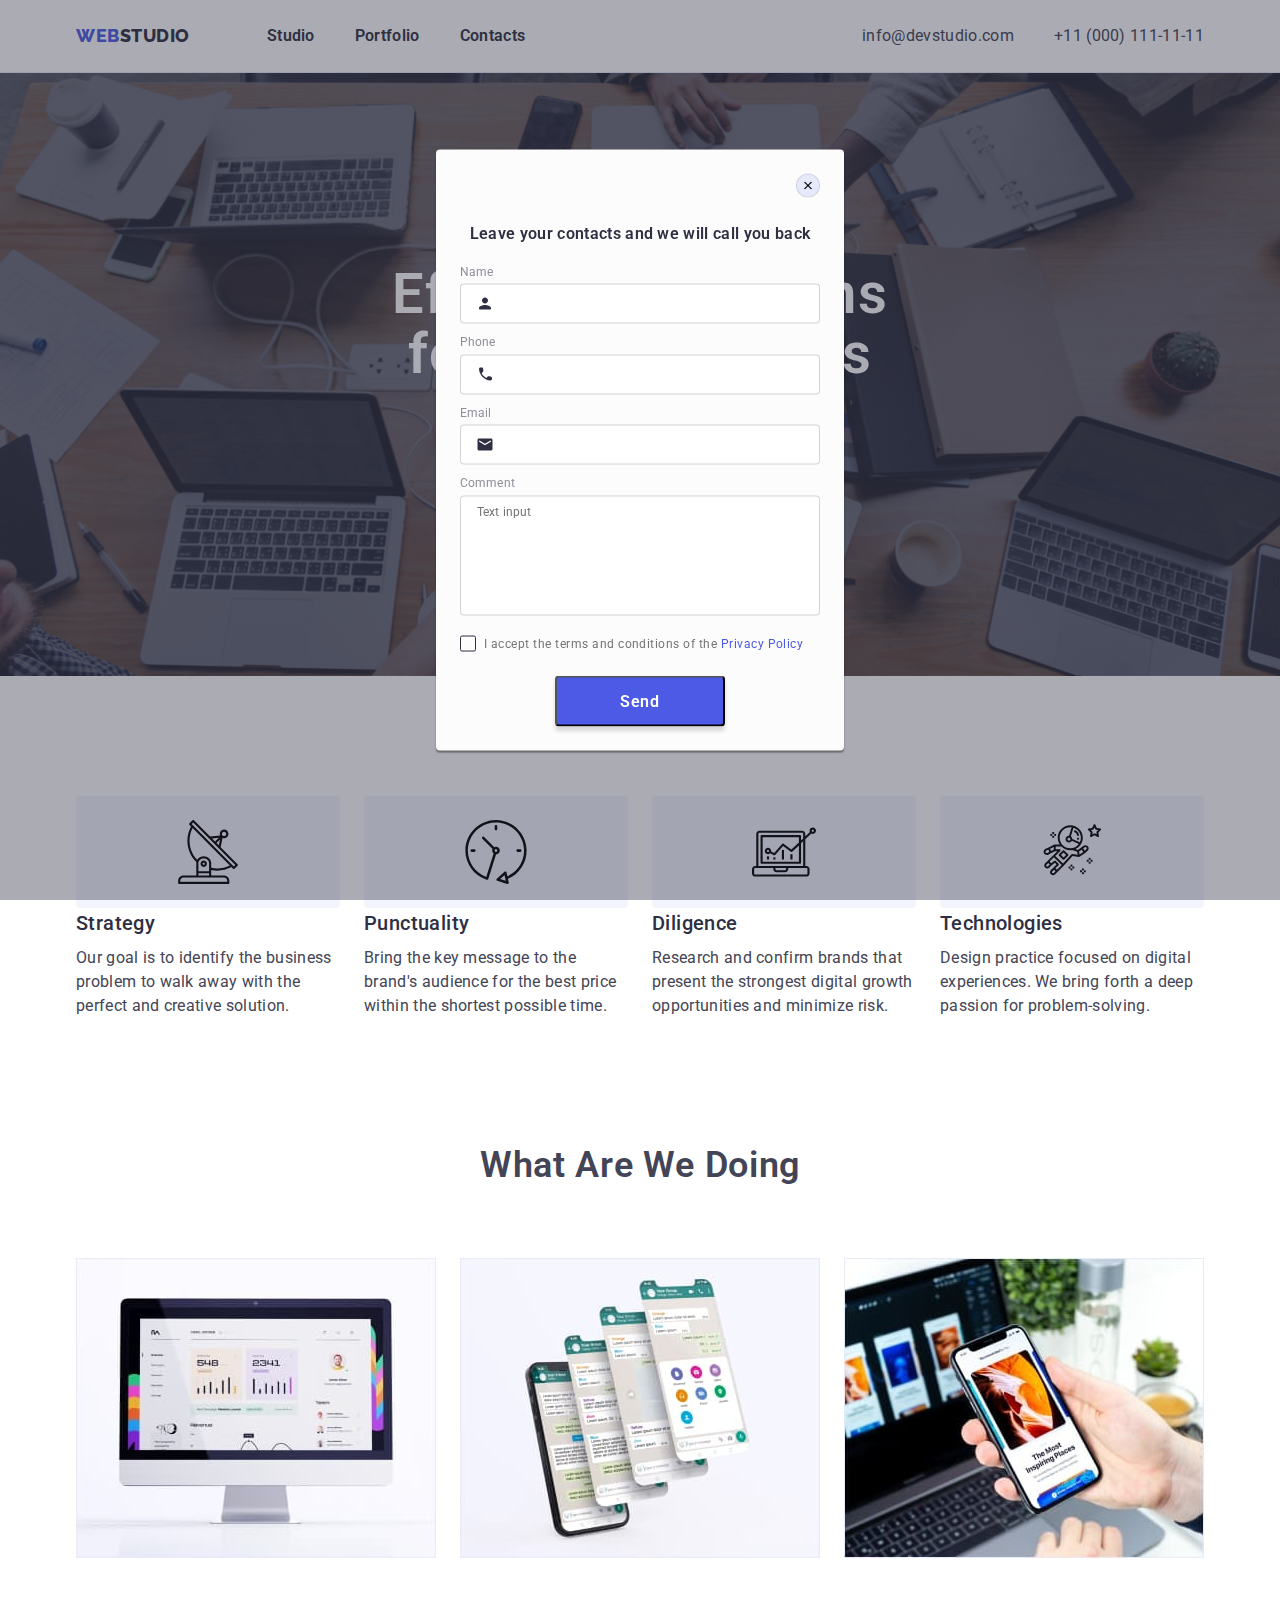
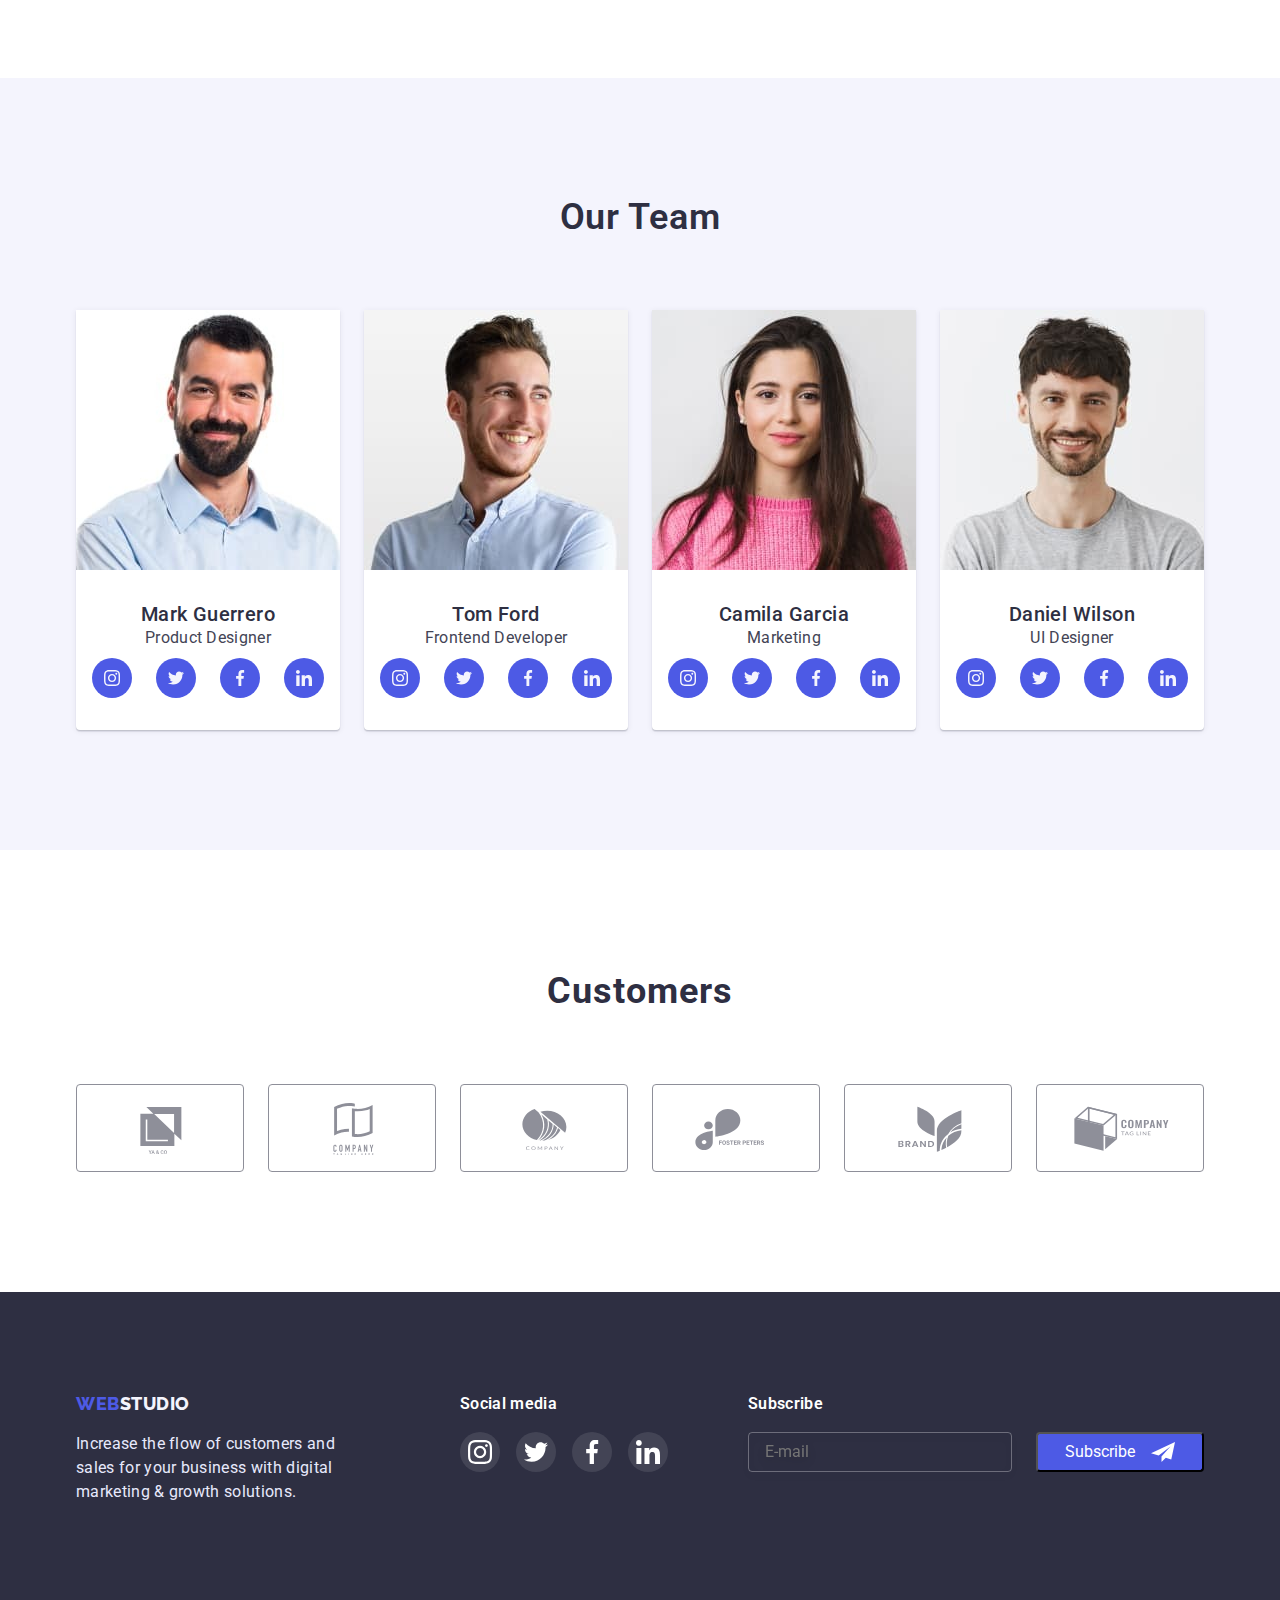
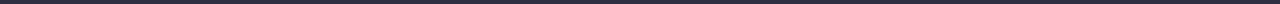
==== index.html @ 8f5b0d24 "footer+modal" ====
<!DOCTYPE html>
<html lang="en">

<head>
  <meta charset="UTF-8" />
  <meta http-equiv="X-UA-Compatible" content="IE=edge" />
  <meta name="viewport" content="width=device-width, initial-scale=1.0" />
  <title>Webstudio</title>
  <link rel="preconnect" href="https://fonts.googleapis.com" />
  <link rel="preconnect" href="https://fonts.gstatic.com" crossorigin />
  <link href="https://fonts.googleapis.com/css2?family=Raleway:wght@800&family=Roboto:wght@400;500;700;900&display=swap"
    rel="stylesheet" />
  <link rel="stylesheet" href="./css/styles.css" />
</head>
<!-- HEADER -->
<header class="header">
  <div class="header-container container">
    <nav class="header-nav">
      <a class="header-logo link" href="./index.html"><span class="logo-web">Web</span>Studio</a>
      <ul class="header-list list">
        <li class="header-item">
          <a class="header-link link" href="./index.html">Studio</a>
        </li>
        <li class="header-item">
          <a class="header-link link" href="./portfolio.html" link>Portfolio</a>
        </li>
        <li class="header-item">
          <a class="header-link link" href="">Contacts</a>
        </li>
      </ul>
    </nav>
    <address class="header-adress">
      <ul class="adress-list list">
        <li class="adress-item">
          <a class="contact-email link" href="mailto:info@devstudio.com">info@devstudio.com</a>
        </li>
        <li class="adress-item">
          <a class="contact-phone link" href="tel:+110001111111">+11 (000) 111-11-11</a>
        </li>
      </ul>
    </address>
  </div>
</header>

<body>
  <!-- MAIN -->
  <main>
    <!-- HERO -->
    <section class="hero">
      <div class="container">
        <h1 class="hero-title">
          Effective Solutions <br />
          for Your Business
        </h1>
        <button class="hero-btn" type="button" data-modal-open>
          Order Service
        </button>
      </div>
    </section>
    <!-- STRENGTH -->
    <section class="strength">
      <div class="container">
        <h2 class="visually-hidden">Strength</h2>
        <ul class="strenth-list list">
          <li class="strenth-item">
            <a href="" class="strenth-link"><svg class="strenth-icon" width="64" height="64">
                <use href="./images/sprite.svg#icon-antenna"></use>
              </svg></a>
            <h3 class="strenth-subtitle">Strategy</h3>
            <p class="strenth-text">
              Our goal is to identify the business problem to walk away with
              the perfect and creative solution.
            </p>
          </li>
          <li class="strenth-item">
            <a href="" class="strenth-link"><svg class="strenth-icon" width="64" height="64">
                <use href="./images/sprite.svg#icon-clock"></use>
              </svg></a>
            <h3 class="strenth-subtitle">Punctuality</h3>
            <p class="strenth-text">
              Bring the key message to the brand's audience for the best price
              within the shortest possible time.
            </p>
          </li>
          <li class="strenth-item">
            <a href="" class="strenth-link"><svg class="strenth-icon" width="64" height="64">
                <use href="./images/sprite.svg#icon-diagram"></use>
              </svg></a>
            <h3 class="strenth-subtitle">Diligence</h3>
            <p class="strenth-text">
              Research and confirm brands that present the strongest digital
              growth opportunities and minimize risk.
            </p>
          </li>
          <li class="strenth-item">
            <a href="" class="strenth-link"><svg class="strenth-icon" width="64" height="64">
                <use href="./images/sprite.svg#icon-astronaut"></use>
              </svg></a>
            <h3 class="strenth-subtitle">Technologies</h3>
            <p class="strenth-text">
              Design practice focused on digital experiences. We bring forth a
              deep passion for problem-solving.
            </p>
          </li>
        </ul>
      </div>
    </section>
    <!-- WHAT WE ARE DOING -->
    <section class="products">
      <div class="container">
        <h2 class="products-title">What are we doing</h2>
        <ul class="products-list list">
          <li class="product-item">
            <img class="product-img" src="./images/about-img-1.jpg" alt="products photo" width="360" height="300" />
          </li>
          <li class="product-item">
            <img class="product-img" src="./images/about-img-2.jpg" alt="products photo" width="360" height="300" />
          </li>
          <li class="product-item">
            <img class="product-img" src="./images/about-img-3.jpg" alt="products photo" width="360" height="300" />
          </li>
        </ul>
      </div>
    </section>
    <!-- Our Team -->
    <section class="team">
      <div class="container">
        <h2 class="team-title">Our Team</h2>
        <ul class="team-list list">
          <li class="team-item">
            <img class="team-img" src="./images/team-img-1.jpg" alt="our team" width="264" height="260" />
            <div class="team-box-container">
              <h3 class="team-subtitle">Mark Guerrero</h3>
              <p class="team-text">Product Designer</p>
              <ul class="team-soc-list list">
                <li class="team-soc-item">
                  <a href="" class="team-soc-link"><svg class="team-soc-icon" width="16" height="16">
                      <use href="./images/sprite.svg#icon-instagram"></use>
                    </svg></a>
                </li>
                <li class="team-soc-item">
                  <a href="" class="team-soc-link"><svg class="team-soc-icon" width="16" height="16">
                      <use href="./images/sprite.svg#icon-twitter"></use>
                    </svg></a>
                </li>
                <li class="team-soc-item">
                  <a href="" class="team-soc-link"><svg class="team-soc-icon" width="16" height="16">
                      <use href="./images/sprite.svg#icon-facebook"></use>
                    </svg></a>
                </li>
                <li class="team-soc-item">
                  <a href="" class="team-soc-link"><svg class="team-soc-icon" width="16" height="16">
                      <use href="./images/sprite.svg#icon-linkedin"></use>
                    </svg></a>
                </li>
              </ul>
            </div>
          </li>
          <li class="team-item">
            <img class="team-img" src="./images/team-img-2.jpg" alt="our team" width="264" height="260" />
            <div class="team-box-container">
              <h3 class="team-subtitle">Tom Ford</h3>
              <p class="team-text">Frontend Developer</p>
              <ul class="team-soc-list list">
                <li class="team-soc-item">
                  <a href="" class="team-soc-link"><svg class="team-soc-icon" width="16" height="16">
                      <use href="./images/sprite.svg#icon-instagram"></use>
                    </svg></a>
                </li>
                <li class="team-soc-item">
                  <a href="" class="team-soc-link"><svg class="team-soc-icon" width="16" height="16">
                      <use href="./images/sprite.svg#icon-twitter"></use>
                    </svg></a>
                </li>
                <li class="team-soc-item">
                  <a href="" class="team-soc-link"><svg class="team-soc-icon" width="16" height="16">
                      <use href="./images/sprite.svg#icon-facebook"></use>
                    </svg></a>
                </li>
                <li class="team-soc-item">
                  <a href="" class="team-soc-link"><svg class="team-soc-icon" width="16" height="16">
                      <use href="./images/sprite.svg#icon-linkedin"></use>
                    </svg></a>
                </li>
              </ul>
            </div>
          </li>
          <li class="team-item">
            <img class="team-img" src="./images/team-img-3.jpg" alt="our team" width="264" height="260" />
            <div class="team-box-container">
              <h3 class="team-subtitle">Camila Garcia</h3>
              <p class="team-text">Marketing</p>
              <ul class="team-soc-list list">
                <li class="team-soc-item">
                  <a href="" class="team-soc-link"><svg class="team-soc-icon" width="16" height="16">
                      <use href="./images/sprite.svg#icon-instagram"></use>
                    </svg></a>
                </li>
                <li class="team-soc-item">
                  <a href="" class="team-soc-link"><svg class="team-soc-icon" width="16" height="16">
                      <use href="./images/sprite.svg#icon-twitter"></use>
                    </svg></a>
                </li>
                <li class="team-soc-item">
                  <a href="" class="team-soc-link"><svg class="team-soc-icon" width="16" height="16">
                      <use href="./images/sprite.svg#icon-facebook"></use>
                    </svg></a>
                </li>
                <li class="team-soc-item">
                  <a href="" class="team-soc-link"><svg class="team-soc-icon" width="16" height="16">
                      <use href="./images/sprite.svg#icon-linkedin"></use>
                    </svg></a>
                </li>
              </ul>
            </div>
          </li>
          <li class="team-item">
            <img class="team-img" src="./images/team-img-4.jpg" alt="our team" width="264" height="260" />
            <div class="team-box-container">
              <h3 class="team-subtitle">Daniel Wilson</h3>
              <p class="team-text">UI Designer</p>
              <ul class="team-soc-list list">
                <li class="team-soc-item">
                  <a href="" class="team-soc-link"><svg class="team-soc-icon" width="16" height="16">
                      <use href="./images/sprite.svg#icon-instagram"></use>
                    </svg></a>
                </li>
                <li class="team-soc-item">
                  <a href="" class="team-soc-link"><svg class="team-soc-icon" width="16" height="16">
                      <use href="./images/sprite.svg#icon-twitter"></use>
                    </svg></a>
                </li>
                <li class="team-soc-item">
                  <a href="" class="team-soc-link"><svg class="team-soc-icon" width="16" height="16">
                      <use href="./images/sprite.svg#icon-facebook"></use>
                    </svg></a>
                </li>
                <li class="team-soc-item">
                  <a href="" class="team-soc-link"><svg class="team-soc-icon" width="16" height="16">
                      <use href="./images/sprite.svg#icon-linkedin"></use>
                    </svg></a>
                </li>
              </ul>
            </div>
          </li>
        </ul>
      </div>
    </section>
    <!-- CUSTOMERS -->
    <section class="customers">
      <div class="container">
        <h2 class="customers-title">Customers</h2>
        <ul class="customer-list list">
          <li class="customer-item">
            <a href="" class="customer-link"><svg class="customer-icon" width="104" height="56">
                <use href="./images/sprite.svg#icon-logo"></use>
              </svg></a>
          </li>
          <li class="customer-item">
            <a href="" class="customer-link"><svg class="customer-icon" width="104" height="56">
                <use href="./images/sprite.svg#icon-logo-1"></use>
              </svg></a>
          </li>
          <li class="customer-item">
            <a href="" class="customer-link"><svg class="customer-icon" width="104" height="56">
                <use href="./images/sprite.svg#icon-logo-2"></use>
              </svg></a>
          </li>
          <li class="customer-item">
            <a href="" class="customer-link"><svg class="customer-icon" width="104" height="56">
                <use href="./images/sprite.svg#icon-logo-3"></use>
              </svg></a>
          </li>
          <li class="customer-item">
            <a href="" class="customer-link"><svg class="customer-icon" width="104" height="56">
                <use href="./images/sprite.svg#icon-logo-4"></use>
              </svg></a>
          </li>
          <li class="customer-item">
            <a href="" class="customer-link"><svg class="customer-icon" width="104" height="56">
                <use href="./images/sprite.svg#icon-logo-5"></use>
              </svg></a>
          </li>
        </ul>
      </div>
    </section>
  </main>
  <footer class="footer">
    <div class="footer-container container">
      <div class="footer-logo-wrap">
        <a class="footer-logo link" href="./index.html"><span class="logo-web">Web</span>Studio</a>
        <p class="footer-text">
          Increase the flow of customers and sales for your business with
          digital marketing & growth solutions.
        </p>
      </div>
      <div class="footer-wrap">
        <h3 class="footer-title">Social media</h3>
        <ul class="footer-soc-list list">
          <li class="footer-soc-item">
            <a href="" class="footer-soc-link link"><svg class="footer-soc-icon" wigth="24" height="24">
                <use href="./images/sprite.svg#icon-instagram"></use>
              </svg></a>
          </li>
          <li class="footer-soc-item">
            <a href="" class="footer-soc-link link"><svg class="footer-soc-icon" wigth="24" height="24">
                <use href="./images/sprite.svg#icon-twitter"></use>
              </svg></a>
          </li>
          <li class="footer-soc-item">
            <a href="" class="footer-soc-link link"><svg class="footer-soc-icon" wigth="24" height="24">
                <use href="./images/sprite.svg#icon-facebook"></use>
              </svg></a>
          </li>
          <li class="footer-soc-item">
            <a href="" class="footer-soc-link link"><svg class="footer-soc-icon" wigth="24" height="24">
                <use href="./images/sprite.svg#icon-linkedin"></use>
              </svg></a>
          </li>
        </ul>
      </div>
      <div class="suscribe-wrap">
        <form class="suscribe-form">
          <label class="suscribe-form-title">
            <h3 class="footer-title">Subscribe</h3>
          </label>
          <div class="suscribe-input-btn-wrap">
            <input type="mail" class="suscribe-form-input" name="user-suscribe" required minlength="2"
              pattern="^[a-zA-Zа-яА-ЯіІїЇ]+$" placeholder="E-mail">
            <button type="button" class="suscribe-form-btn">Subscribe
              <svg class="suscribe-form-icon" width="24" height="24">
                <use href="./images/sprite.svg#icon-suscribe"></use>
              </svg>
            </button>
          </div>
        </form>
      </div>

    </div>
  </footer>
  <!-- BACKDROP -->
  <div class="backdrop" data-modal>
    <div class="modal">
      <form class="contact-form">
        <p class="title-form">Leave your contacts and we will call you back</p>
        <label class="contact-form-title">
          Name
          <div class="contact-form-input-wrap">
            <input type="text" class="contact-form-input" name="user_name" required minlength="2"
              pattern="^[a-zA-Zа-яА-ЯіІїЇ]+$" />
            <svg class="form-input-icon" width="18" height="24">
              <use href="./images/sprite.svg#name-icon"></use>
            </svg>
          </div>
        </label>
        <label class="contact-form-title">
          Phone
          <div class="contact-form-input-wrap">
            <input type="tel" class="contact-form-input" name="user_phone" required minlength="2"
              pattern="[0-9]{3}-[0-9]{3}-[0-9]{2}-[0-9]{2}" title="xxx-xxx-xx-xx" />
            <svg class="form-input-icon" width="18" height="24">
              <use href="./images/sprite.svg#phone-icon"></use>
            </svg>
          </div>
        </label>
        <label class="contact-form-title">
          Email
          <div class="contact-form-input-wrap">
            <input type="email" class="contact-form-input" name="user_email" required minlength="2" />
            <svg class="form-input-icon" width="18" height="24">
              <use href="./images/sprite.svg#email-icon"></use>
            </svg>
          </div>
        </label>
        <label class="contact-form-title">Comment
          <textarea name="user-message" class="contac-form-message" placeholder="Text input"></textarea>
        </label>
        <input id="user_policy" type="checkbox" name="usr_policy" class="term-form-input visually-hidden" required />
        <label for="user_policy" class="terms-and-conditions">I accept the terms and conditions of the&nbsp;
          <a href="" class="privacy-policy link">Privacy Policy</a></label>
        </label>
        <button type="submit" class="contact-form-btn">Send</button>
      </form>
      <button type="button" class="modal-close-btn" data-modal-close>
        <svg class="modal-close-icon" width="8" height="8">
          <use href="./images/sprite.svg#icon-modal-btn-close"></use>
        </svg>
      </button>
    </div>
  </div>
  <script src="./js/modal.js"></script>
</body>

</html>
---- css/styles.css ----
*,
::before,
::after {
  box-sizing: border-box;
}

/**
1. Correct the line height in all browsers.
2. Prevent adjustments of font size after orientation changes in iOS.
3. Use a more readable tab size (opinionated).
*/

html {
  line-height: 1.15; /* 1 */
  -webkit-text-size-adjust: 100%; /* 2 */
  -moz-tab-size: 4; /* 3 */
  tab-size: 4; /* 3 */
}

/*
Sections
========
*/

/**
1. Remove the margin in all browsers.
2. Improve consistency of default fonts in all browsers. (https://github.com/sindresorhus/modern-normalize/issues/3)
*/

body {
  margin: 0; /* 1 */
  font-family: system-ui, "Segoe UI", Roboto, Helvetica, Arial, sans-serif,
    "Apple Color Emoji", "Segoe UI Emoji"; /* 2 */
}

/*
Grouping content
================
*/

/**
1. Add the correct height in Firefox.
2. Correct the inheritance of border color in Firefox. (https://bugzilla.mozilla.org/show_bug.cgi?id=190655)
*/

hr {
  height: 0; /* 1 */
  color: inherit; /* 2 */
}

/*
Text-level semantics
====================
*/

/**
Add the correct text decoration in Chrome, Edge, and Safari.
*/

abbr[title] {
  text-decoration: underline dotted;
}

/**
Add the correct font weight in Edge and Safari.
*/

b,
strong {
  font-weight: bolder;
}

/**
1. Improve consistency of default fonts in all browsers. (https://github.com/sindresorhus/modern-normalize/issues/3)
2. Correct the odd 'em' font sizing in all browsers.
*/

code,
kbd,
samp,
pre {
  font-family: ui-monospace, SFMono-Regular, Consolas, "Liberation Mono", Menlo,
    monospace; /* 1 */
  font-size: 1em; /* 2 */
}

/**
Add the correct font size in all browsers.
*/

small {
  font-size: 80%;
}

/**
Prevent 'sub' and 'sup' elements from affecting the line height in all browsers.
*/

sub,
sup {
  font-size: 75%;
  line-height: 0;
  position: relative;
  vertical-align: baseline;
}

sub {
  bottom: -0.25em;
}

sup {
  top: -0.5em;
}

/*
Tabular data
============
*/

/**
1. Remove text indentation from table contents in Chrome and Safari. (https://bugs.chromium.org/p/chromium/issues/detail?id=999088, https://bugs.webkit.org/show_bug.cgi?id=201297)
2. Correct table border color inheritance in Chrome and Safari. (https://bugs.chromium.org/p/chromium/issues/detail?id=935729, https://bugs.webkit.org/show_bug.cgi?id=195016)
*/

table {
  text-indent: 0; /* 1 */
  border-color: inherit; /* 2 */
}

/*
Forms
=====
*/

/**
1. Change the font styles in all browsers.
2. Remove the margin in Firefox and Safari.
*/

button,
input,
optgroup,
select,
textarea {
  font-family: inherit; /* 1 */
  font-size: 100%; /* 1 */
  line-height: 1.15; /* 1 */
  margin: 0; /* 2 */
}

/**
Remove the inheritance of text transform in Edge and Firefox.
*/

button,
select {
  text-transform: none;
}

/**
Correct the inability to style clickable types in iOS and Safari.
*/

button,
[type="button"],
[type="reset"],
[type="submit"] {
  -webkit-appearance: button;
}

/**
Remove the inner border and padding in Firefox.
*/

::-moz-focus-inner {
  border-style: none;
  padding: 0;
}

/**
Restore the focus styles unset by the previous rule.
*/

:-moz-focusring {
  outline: 1px dotted ButtonText;
}

/**
Remove the additional ':invalid' styles in Firefox.
See: https://github.com/mozilla/gecko-dev/blob/2f9eacd9d3d995c937b4251a5557d95d494c9be1/layout/style/res/forms.css#L728-L737
*/

:-moz-ui-invalid {
  box-shadow: none;
}

/**
Remove the padding so developers are not caught out when they zero out 'fieldset' elements in all browsers.
*/

legend {
  padding: 0;
}

/**
Add the correct vertical alignment in Chrome and Firefox.
*/

progress {
  vertical-align: baseline;
}

/**
Correct the cursor style of increment and decrement buttons in Safari.
*/

::-webkit-inner-spin-button,
::-webkit-outer-spin-button {
  height: auto;
}

/**
1. Correct the odd appearance in Chrome and Safari.
2. Correct the outline style in Safari.
*/

[type="search"] {
  -webkit-appearance: textfield; /* 1 */
  outline-offset: -2px; /* 2 */
}

/**
Remove the inner padding in Chrome and Safari on macOS.
*/

::-webkit-search-decoration {
  -webkit-appearance: none;
}

/**
1. Correct the inability to style clickable types in iOS and Safari.
2. Change font properties to 'inherit' in Safari.
*/

::-webkit-file-upload-button {
  -webkit-appearance: button; /* 1 */
  font: inherit; /* 2 */
}

/*
Interactive
===========
*/

/*
Add the correct display in Chrome and Safari.
*/

summary {
  display: list-item;
}
body {
  font-family: "Roboto", sans-serif;
  color: #434455;
}

h1,
h2,
h3,
h4,
h5,
h6,
p {
  margin: 0;
}

img {
  display: block;
}

ul {
  margin: 0;
  padding-left: 0;
}

li {
  margin-right: 0;
}
button {
  cursor: pointer;
}
address {
  list-style: none;
}

.list {
  list-style: none;
  margin: 0;
}

.link {
  text-decoration: none;
}
.container {
  width: 1152px;
  padding-left: 12px;
  padding-right: 12px;
  margin-left: auto;
  margin-right: auto;
}
:root {
  --hover-color: #404bbf;
  --main-text-color: #2e2f42;
  --gradient: linear-gradient(rgba(46, 47, 66, 0.7), rgba(46, 47, 66, 0.7));
  --transition-dur-and-func: 250ms cubic-bezier(0.4, 0, 0.2, 1);
}

.footer-logo {
  font-family: "Raleway";
  font-style: normal;
  font-weight: 800;
  font-size: 18px;
  line-height: 21px;
  display: flex;
  align-items: center;
  letter-spacing: 0.03em;
  text-transform: uppercase;
  color: #f4f4fd;
}
.header-logo {
  font-family: "Raleway";
  font-style: normal;
  font-weight: 800;
  font-size: 18px;
  line-height: 1.33;
  display: flex;
  align-items: center;
  letter-spacing: 0.03em;
  text-transform: uppercase;
  color: var(--main-text-color);
}
.logo-web {
  font-family: "Raleway";
  font-style: normal;
  font-weight: 800;
  font-size: 18px;
  line-height: 1.33;
  display: flex;
  align-items: center;
  letter-spacing: 0.03em;
  text-transform: uppercase;
  color: #4d5ae5;
}

/* HEADER */

.header {
  border-bottom: 1px solid #e7e9fc;
}
.header-nav {
  display: flex;
}
.header-logo {
  padding-top: 24px;
  padding-bottom: 24px;
}
.header-list {
  display: flex;
  align-items: center;
  margin-left: 77px;
  gap: 40px;
}
.adress-list {
  display: flex;
  align-items: center;
  gap: 40px;
}
.header-container {
  display: flex;
  align-items: center;
}
.header-item {
}
.header-link {
  font-weight: 600;
  font-size: 16px;
  line-height: 1.5;
  letter-spacing: 0.02em;
  color: var(--main-text-color);
  padding-top: 24px;
  padding-bottom: 24px;
  transition: color var(--transition-dur-and-func);
}
.header-link:focus,
.header-link:hover {
  color: var(--hover-color);
  border-bottom: 2px solid var(--hover-color) ;
}

.header-adress {
  margin-left: auto;
}

.contact-email {
  font-style: normal;
  font-size: 16px;
  line-height: 1.5;
  letter-spacing: 0.02em;
  color: #434455;
  padding-bottom: 24px;
  transition: color var(--transition-dur-and-func);
}

.contact-email:hover,
.contact-email:focus {
  color: var(--hover-color);
}

.contact-phone {
  font-style: normal;
  font-size: 16px;
  line-height: 1.5;
  letter-spacing: 0.02em;
  color: #434455;
  padding-bottom: 24px;
}

/* HERO */
.hero {
  background: #2e2f42;
  padding-top: 192px;
  padding-bottom: 192px;
  background-image: var(--gradient), url(../images/hero-bg.jpeg);
  background-repeat: no-repeat;
  background-position: center;
  background-size: cover;
}

.hero-title {
  font-weight: 600;
  font-size: 56px;
  line-height: 1.07;
  text-align: center;
  letter-spacing: 0.02em;
  color: #ffffff;
  margin-top: 0;
  margin-bottom: 0;
  margin-bottom: 48px;
  justify-content: center;
  margin-left: auto;
  margin-right: auto;
}

.hero-btn {
  font-weight: 600;
  font-size: 16px;
  line-height: 1.19;
  align-items: center;
  letter-spacing: 0.04em;
  color: #ffffff;
  display: block;
  margin: auto;
  min-width: 170px;
  height: 51px;
  background: #4d5ae5;
  box-shadow: 0px 4px 4px rgba(0, 0, 0, 0.15);
  border-radius: 4px;
}
.hero-btn:hover,
.hero-btn:focus {
  background: var(--hover-color);
}

/* STRENGTH */
.strength {
  background-color: #ffffff;
  padding-top: 120px;
  padding-bottom: 120px;
}
.visually-hidden {
  position: absolute;
  width: 1px;
  height: 1px;
  margin: -1px;
  border: 0;
  padding: 0;
  white-space: nowrap;
  clip-path: inset(100%);
  clip: rect(0 0 0 0);
  overflow: hidden;
}

.strenth-list {
  display: flex;
  justify-content: center;
  gap: 24px;
}
.strenth-item {
  width: 264px;
}
.strenth-subtitle {
  font-weight: 500;
  font-size: 20px;
  line-height: 1.5;
  letter-spacing: 0.02em;
  color: var(--main-text-color);
  padding-bottom: 8px;
}
.strenth-text {
  font-size: 16px;
  line-height: 1.5;
  letter-spacing: 0.02em;
  margin-bottom: 8px;
}
.strenth-link {
  height: 112px;
  border-radius: 4px;
  background: #f4f4fd;
  display: flex;
  justify-content: center;
  align-items: center;
}
.strenth-icon {
}

/* WHAT WE ARE DOING */

.products {
  background-color: #ffffff;
  padding-bottom: 120px;
}
.products-title {
  font-weight: 600;
  font-size: 36px;
  line-height: 1.11;
  text-align: center;
  letter-spacing: 0.02em;
  text-transform: capitalize;
  margin-bottom: 72px;
}
.products-list {
  display: flex;
  gap: 24px;
  justify-content: center;
}

.product-item {
  margin-right: 0;
}

/* TEAM */

.team {
  background-color: #f4f4fd;
  padding-top: 120px;
  padding-bottom: 120px;
  margin: auto;
}

.team-title {
  font-weight: 600;
  font-size: 36px;
  line-height: 1.11;
  text-align: center;
  letter-spacing: 0.02em;
  text-transform: capitalize;
  color: var(--main-text-color);
  margin-bottom: 72px;
}
.team-list {
  display: flex;
  gap: 24px;
  justify-content: center;
  margin: auto;
  width: calc((100%-24px * 3) / 4);
}

.team-item {
  background: #ffffff;
  box-shadow: 0px 1px 6px rgba(46, 47, 66, 0.08),
    0px 1px 1px rgba(46, 47, 66, 0.16), 0px 2px 1px rgba(46, 47, 66, 0.08);
  border-radius: 0px 0px 4px 4px;
}

.team-box-container {
  width: 264px;
  padding-top: 32px;
  padding-bottom: 32px;
  margin-right: 0;
}

.team-soc-list {
  display: flex;
  justify-content: center;
  gap: 24px;
}
.team-soc-item {
  width: 40px;
  height: 40px;
}

.team-soc-link {
  width: 100%;
  height: 100%;
  background-color: #4d5ae5;
  border-radius: 50%;
  display: flex;
  align-items: center;
  justify-content: center;
  transition: background-color var(--transition-dur-and-func);
}

.team-soc-link:is(:hover, :focus) {
  background-color: var(--hover-color);
}

.team-soc-icon {
  fill: #f4f4fd;
}

.team-subtitle {
  font-weight: 500;
  font-size: 20px;
  line-height: 1.2;
  text-align: center;
  letter-spacing: 0.02em;
  color: var(--main-text-color);
}
.team-text {
  font-size: 16px;
  line-height: 1.5;
  text-align: center;
  letter-spacing: 0.02em;
  margin-bottom: 8px;
}

/* CUSTOMERS */

.customers {
  padding-top: 120px;
  padding-bottom: 120px;
}
.customers-title {
  font-size: 36px;
  line-height: calc(42 / 36);
  text-align: center;
  letter-spacing: 0.03em;
  color: #2e2f42;
  margin-bottom: 72px;
}
.customer-list {
  display: flex;
  gap: 24px;
}

.customer-item {
  width: 168px;
  height: 88px;
}
.customer-link {
  width: 100%;
  height: 100%;
  border: 1px solid #8e8f99;
  border-radius: 4px;
  display: flex;
  align-items: center;
  justify-content: center;
  transition: color var(--transition-dur-and-func);
}

.customer-icon {
  fill: #8e8f99;
  transition: fill var(--transition-dur-and-func);
}

.customer-link:is(:hover, :focus) {
  border-color: #4d5ae5;
}
.customer-link:is(:hover, :focus) .customer-icon {
  fill: #4d5ae5;
}

/* FOOTER */
.footer {
  background: #2e2f42;
  padding-top: 100px;
  padding-bottom: 100px;
}
.footer-logo {
  margin-bottom: 16px;
}

.footer-text {
  font-size: 16px;
  line-height: 1.5;
  letter-spacing: 0.02em;
  color: #e7e9fc;
  min-width: 264px;
}
.footer-logo-wrap {
  max-width: 264px;
}
.footer-container {
  display: flex;
}
.footer-wrap {
  margin-left: 120px;
  margin-right: 80px;
}

.footer-title {
  font-family: "Roboto";
  font-style: normal;
  font-weight: 600;
  font-size: 16px;
  line-height: calc(24 / 16);
  letter-spacing: 0.02em;
  color: #ffffff;
  margin-bottom: 16px;
}
.footer-soc-list {
  display: flex;
  justify-content: center;
  gap: 16px;
}

.footer-soc-item {
  width: 40px;
  height: 40px;
}

.footer-soc-link {
  width: 100%;
  height: 100%;
  background-color: rgba(255, 255, 255, 0.1);
  border-radius: 50%;
  display: flex;
  align-items: center;
  justify-content: center;
  transition: background-color var(--transition-dur-and-func);
}

.footer-soc-link:is(:hover, :focus) {
  background-color: #31d0aa;
}

.footer-soc-icon {
  fill: #ffffff;
}

.suscribe-wrap {
  width: 100px;
  display: flex;
}

.suscribe-input-btn-wrap {
  display: flex;
}

.suscribe-form-input {
  width: 264px;
  height: 40px;
  border: 1px solid rgba(255, 255, 255, 0.3);
  filter: drop-shadow(0px 4px 4px rgba(0, 0, 0, 0.15));
  border-radius: 4px;
  background-color: transparent;
  padding-left: 16px;
  padding-top: 8px;
  padding-bottom: 8px;
  margin-right: 24px;
  color: rgba(255, 255, 255, 0.6);
}
.suscribe-form-btn {
  background-color: #4d5ae5;
  border-radius: 4px;
  color: #ffffff;
  width: 168px;
  height: 40px;
  line-height: 0;
  display: flex;
  justify-content: center;
  align-items: center;
  margin-right: 24px;
}

.suscribe-form-icon {
  fill: #ffffff;
  margin-left: 16px;
}

/* PORTFOLIO PAGE */
.portfolio {
  background-color: #ffffff;
  padding-top: 96px;
  padding-bottom: 120px;
}

.portfolio-btn-list {
  display: flex;
  gap: 24px;
  justify-content: center;
  margin-bottom: 72px;
}

.portfolio-btn {
  font-weight: 600;
  font-size: 16px;
  line-height: 1.5;
  display: flex;
  align-items: center;
  text-align: center;
  letter-spacing: 0.04em;
  color: #4d5ae5;
  cursor: pointer;
  padding: 12px 24px;
  background: #f4f4fd;
  border: 1px solid #e7e9fc;
  border-radius: 4px;
  flex: none;
  order: 4;
  flex-grow: 0;
  transition: color var(--transition-dur-and-func),
    box-shadow var(--transition-dur-and-func),
    background-color var(--transition-dur-and-func);
}

.portfolio-btn:hover,
.portfolio-btn:focus {
  color: #ffffff;
  box-shadow: 0px 3px 1px rgba(0, 0, 0, 0.1), 0px 2px 1px rgba(0, 0, 0, 0.08),
    0px 2px 2px rgba(0, 0, 0, 0.12);
  background-color: #4d5ae5;
}
.portfolio-list {
  display: flex;
  flex-wrap: wrap;
  row-gap: 48px;
  column-gap: 24px;
  justify-content: center;
}
.portfolio-list-img-wrap {
  position: relative;
  display: block;
  overflow-y: hidden;
}

.portfolio-item:hover .overlay {
  transform: translate(0, 0);
  transition: 250ms;
}

.overlay {
  font-style: 14px;
  background-color: #4d5ae5;
  padding-top: 20px;
  padding-bottom: 20px;
  padding-left: 10px;
  padding-right: 10px;
  position: absolute;
  left: 0;
  top: 0;
  color: rgba(244, 244, 253, 1);
  width: 100%;
  height: 100%;
  overflow-y: hidden;
  transform: translate(0, 100%);
}

.portfolio-box-container {
  padding-top: 32px;
  padding-bottom: 32px;
  margin-left: 16px;
}

.portfolio-item {
  background: #ffffff;
  border: 0.5px solid #f4f4fd;
  box-shadow: 0px 1px 6px rgba(46, 47, 66, 0.08);
  position: relative;
  transition: box-shadow var(--transition-dur-and-func);
  width: calc((100% - 48px) / 3);
}

.portfolio-item:hover {
  box-shadow: 0px 1px 6px rgba(46, 47, 66, 0.08),
    0px 1px 1px rgba(46, 47, 66, 0.16), 0px 2px 1px rgba(46, 47, 66, 0.08);
}

.portfolio-subtitle {
  font-size: 16px;
  line-height: calc(24 / 16);
  letter-spacing: 0.02em;
  color: #434455;
  flex: none;
  order: 1;
  flex-grow: 0;
}

/* MODAL WINDOW */

.backdrop {
  background: rgba(46, 47, 66, 0.4);
  position: fixed;
  top: 0;
  left: 0;
  width: 100%;
  height: 100%;
  z-index: 100;
  transition: opacity var(--transition-dur-and-func),
    visibility var(--transition-dur-and-func);
}
.backdrop.is-hidden {
  opacity: 0;
  visibility: hidden;
  pointer-events: none;
}

.modal {
  position: absolute;
  width: 408px;
  background-color: #fcfcfc;
  box-shadow: 0px 1px 1px rgba(0, 0, 0, 0.14), 0px 1px 3px rgba(0, 0, 0, 0.12),
    0px 2px 1px rgba(0, 0, 0, 0.2);
  border-radius: 4px;
  top: 50%;
  left: 50%;
  transform: translate(-50%, -50%);
  padding-left: 24px;
  padding-right: 24px;
  padding-bottom: 24px;
  padding-top: 72px;
}

.modal-close-btn {
  position: absolute;
  right: 24px;
  top: 24px;
  width: 24px;
  height: 24px;
  background-color: #e7e9fc;
  border: 1px solid rgba(0, 0, 0, 0.1);
  border-radius: 50%;
  display: flex;
  justify-content: center;
  align-items: center;
  transition: box-shadow var(--transition-dur-and-func);
}

.modal-close-btn:is(:focus, :hover) {
  box-shadow: 0px 1px 6px rgba(46, 47, 66, 0.08),
    0px 1px 1px rgba(46, 47, 66, 0.16), 0px 2px 1px rgba(46, 47, 66, 0.08);
}
.contact-form {
  width: 100%;
  margin-right: auto;
  margin-left: auto;
}

.title-form {
  font-weight: 600;
  font-size: 16px;
  line-height: calc(24px / 16px);
  letter-spacing: 0.02em;
  color: #2e2f42;
  margin-bottom: 16px;
  text-align: center;
}

.contact-form-input {
  width: 100%;
  height: 40px;
  border: 1px solid rgba(33, 33, 33, 0.2);
  border-radius: 4px;
  padding-left: 34px;
}

.contact-form-input:focus {
  border: 1px solid #4d5ae5;
  outline: none;
}
.contact-form-input:focus + .form-input-icon {
  fill: #4d5ae5;
}

.contac-form-message {
  width: 100%;
  height: 120px;
  resize: none;
  font-size: 12px;
  line-height: calc(14px / 12px);
  letter-spacing: 0.01em;
  color: rgba(117, 117, 117, 0.5);
  border: 1px solid rgba(33, 33, 33, 0.2);
  border-radius: 4px;
  padding-top: 8px;
  padding-left: 16px;
  margin-top: 4px;
  margin-bottom: 16px;
}
.contac-form-message:focus {
  border: 1px solid #4d5ae5;
  outline: none;
}

.term-form-input {
  width: 16px;
  height: 16px;
  border: 1.25px solid #2e2f42;
  border-radius: 2px;
}

.contact-form-btn {
  width: 170px;
  height: 51px;
  background-color: #4d5ae5;
  box-shadow: 0px 4px 4px rgba(0, 0, 0, 0.15);
  border-radius: 4px;
  font-weight: 600;
  font-size: 16px;
  line-height: calc(19px / 16px);
  letter-spacing: 0.04em;
  color: #ffffff;
  margin-top: 24px;
  display: flex;
  margin-left: auto;
  margin-right: auto;
  align-items: center;
  justify-content: center;
}

.contact-form-title {
  width: 100%;
  font-size: 12px;
  line-height: calc(14px / 12px);
  letter-spacing: 0.01em;
  color: #8e8f99;
}

.terms-and-conditions {
  font-size: 12px;
  line-height: calc(16px / 12px);
  letter-spacing: 0.04em;
  color: #757575;
  border-radius: 2px;
  display: flex;
  align-items: center;
}

.privacy-policy {
  font-size: 12px;
  line-height: calc(16px / 12px);
  letter-spacing: 0.04em;
  color: #4d5ae5;
}

.contact-form-input-wrap {
  width: 100%;
  position: relative;
  margin-bottom: 8px;
  margin-top: 4px;
}
.form-input-icon {
  position: absolute;
  top: 50%;
  left: 16px;
  transform: translate(0, -50%);
  fill: #2e2f42;
}

.terms-and-conditions:before {
  content: "";
  width: 16px;
  height: 16px;
  display: block;
  border: 1.25px solid #2e2f42;
  border-radius: 2px;
  cursor: pointer;
  margin-right: 8px;
}

.term-form-input:checked + .terms-and-conditions::before {
  background-color: #4d5ae5;
  border: 1.25px solid #4d5ae5;
  background-image: url(/images/check.png);
  background-repeat: no-repeat;
  display: flex;
  background-position: center;
}
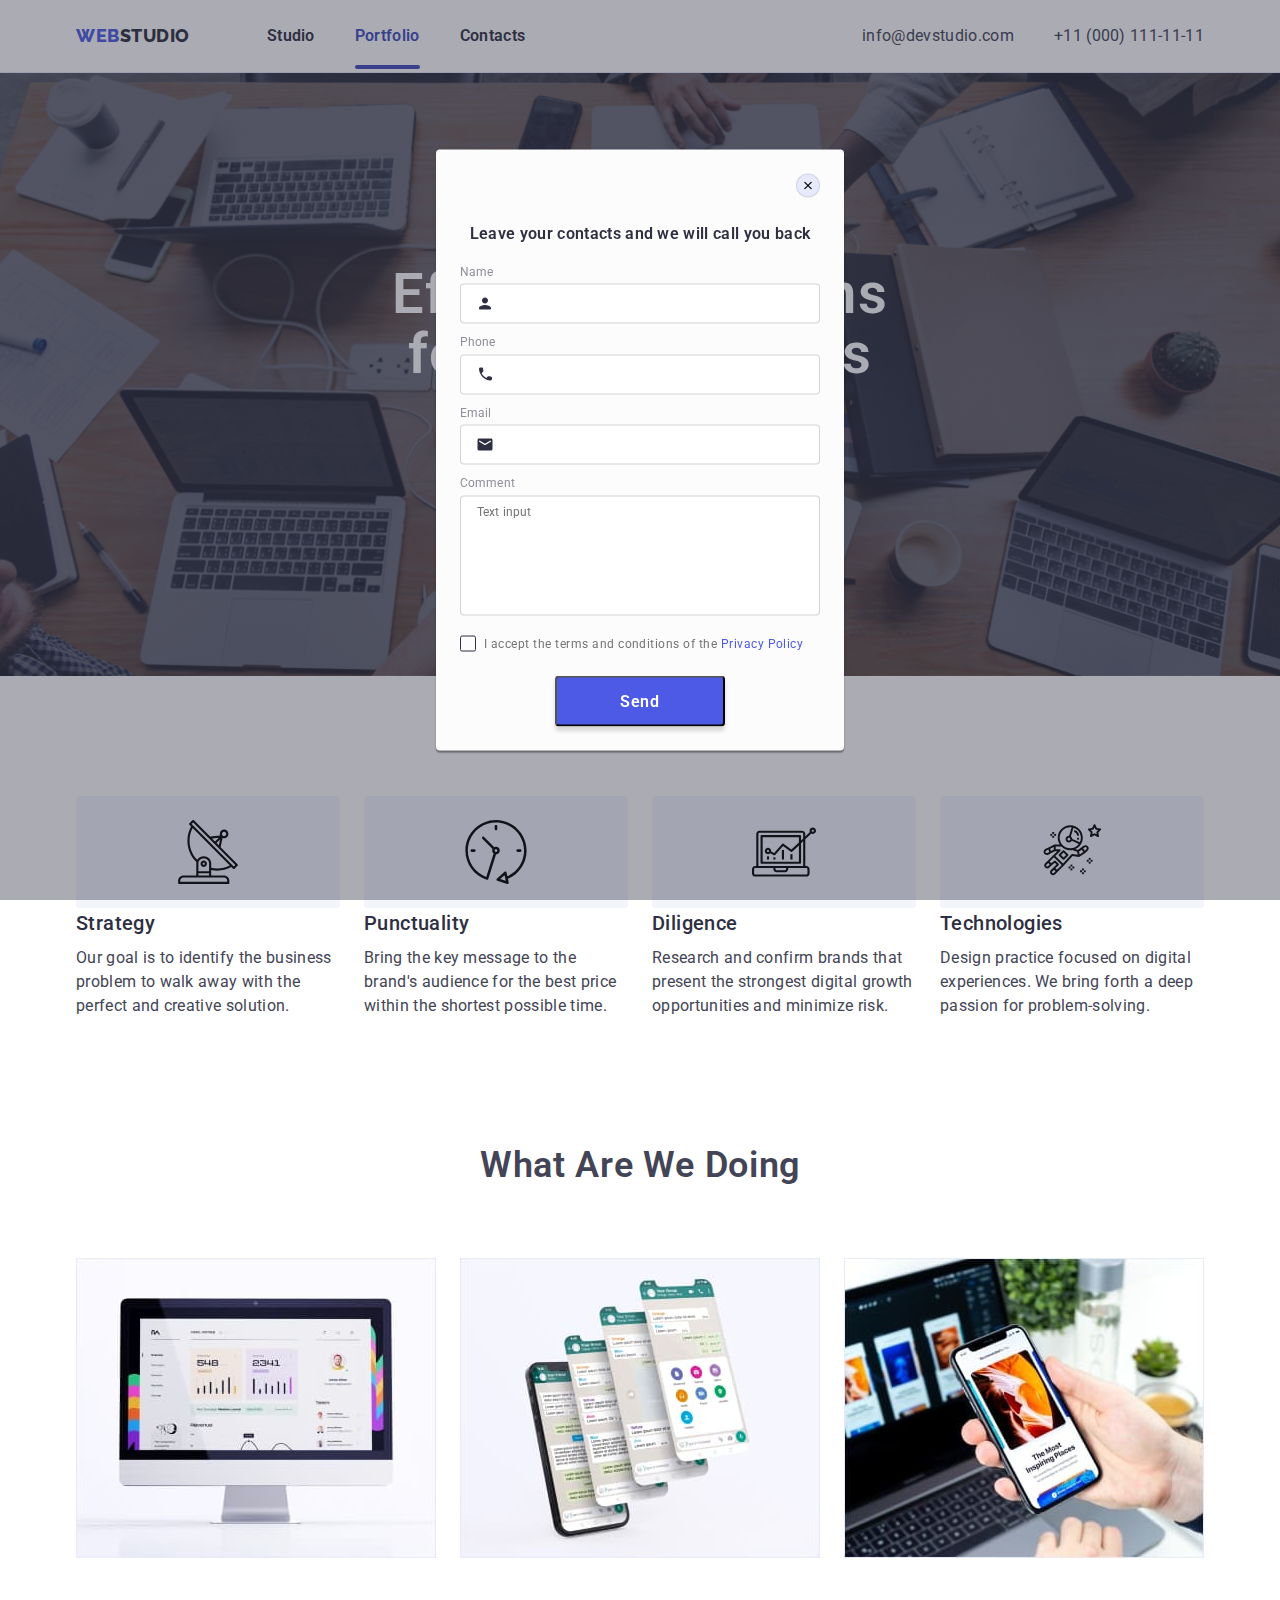
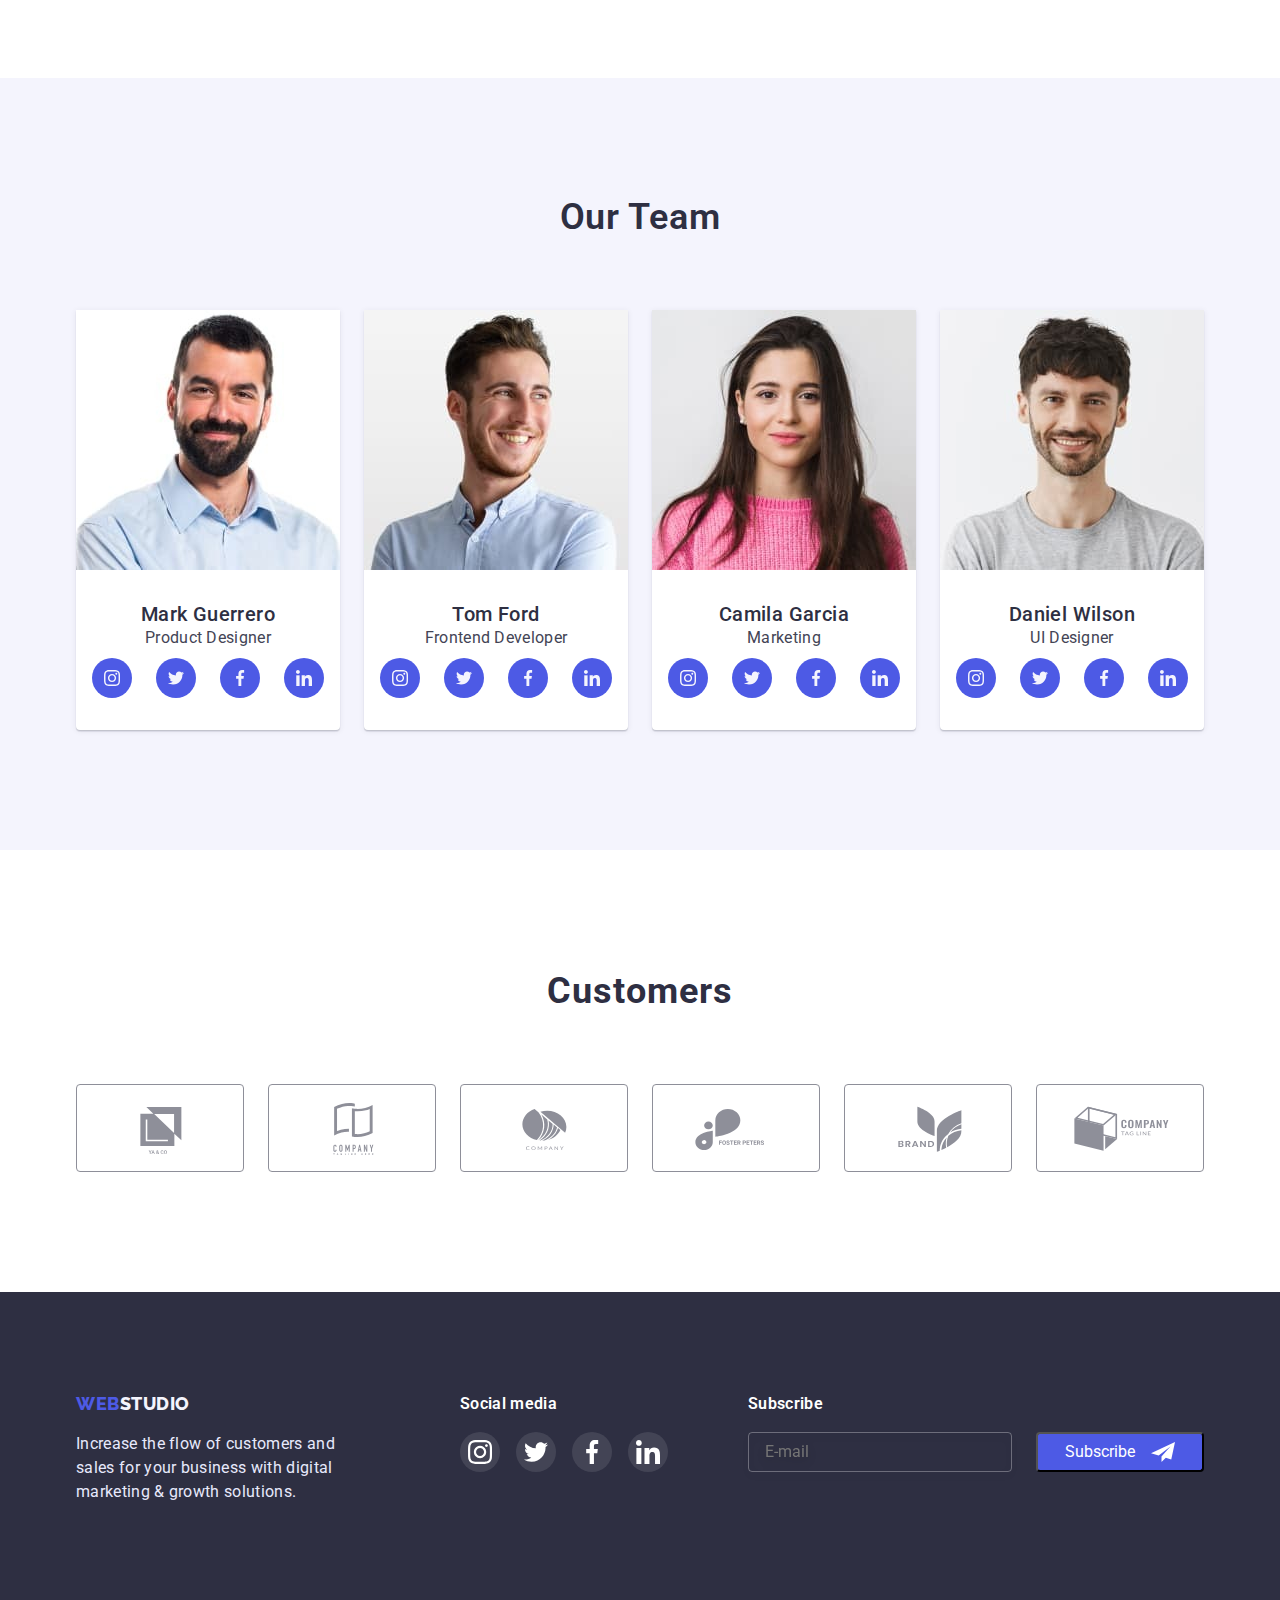
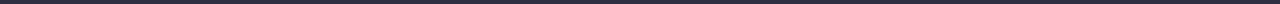
==== commit 21cf5355: "transition" ====
--- a/index.html
+++ b/index.html
@@ -22,7 +22,7 @@
           <a class="header-link link" href="./index.html">Studio</a>
         </li>
         <li class="header-item">
-          <a class="header-link link" href="./portfolio.html" link>Portfolio</a>
+          <a class="header-link link current" href="./portfolio.html" link>Portfolio</a>
         </li>
         <li class="header-item">
           <a class="header-link link" href="">Contacts</a>
--- a/css/styles.css
+++ b/css/styles.css
@@ -394,7 +394,6 @@
 .header-link:focus,
 .header-link:hover {
   color: var(--hover-color);
-  border-bottom: 2px solid var(--hover-color) ;
 }
 
 .header-adress {
@@ -423,6 +422,22 @@
   letter-spacing: 0.02em;
   color: #434455;
   padding-bottom: 24px;
+}
+
+.current {
+  color: var(--hover-color);
+  position: relative;
+}
+.current::after {
+  content:'';
+  position: absolute;
+  left: 0;
+  bottom: 0;
+  width: 100%;
+  height: 4px;
+  border-radius: 2px;
+  background-color: var(--hover-color);
+
 }
 
 /* HERO */
@@ -465,10 +480,11 @@
   background: #4d5ae5;
   box-shadow: 0px 4px 4px rgba(0, 0, 0, 0.15);
   border-radius: 4px;
+  transition: background-color var(--transition-dur-and-func);
 }
 .hero-btn:hover,
 .hero-btn:focus {
-  background: var(--hover-color);
+  background-color: var(--hover-color);
 }
 
 /* STRENGTH */
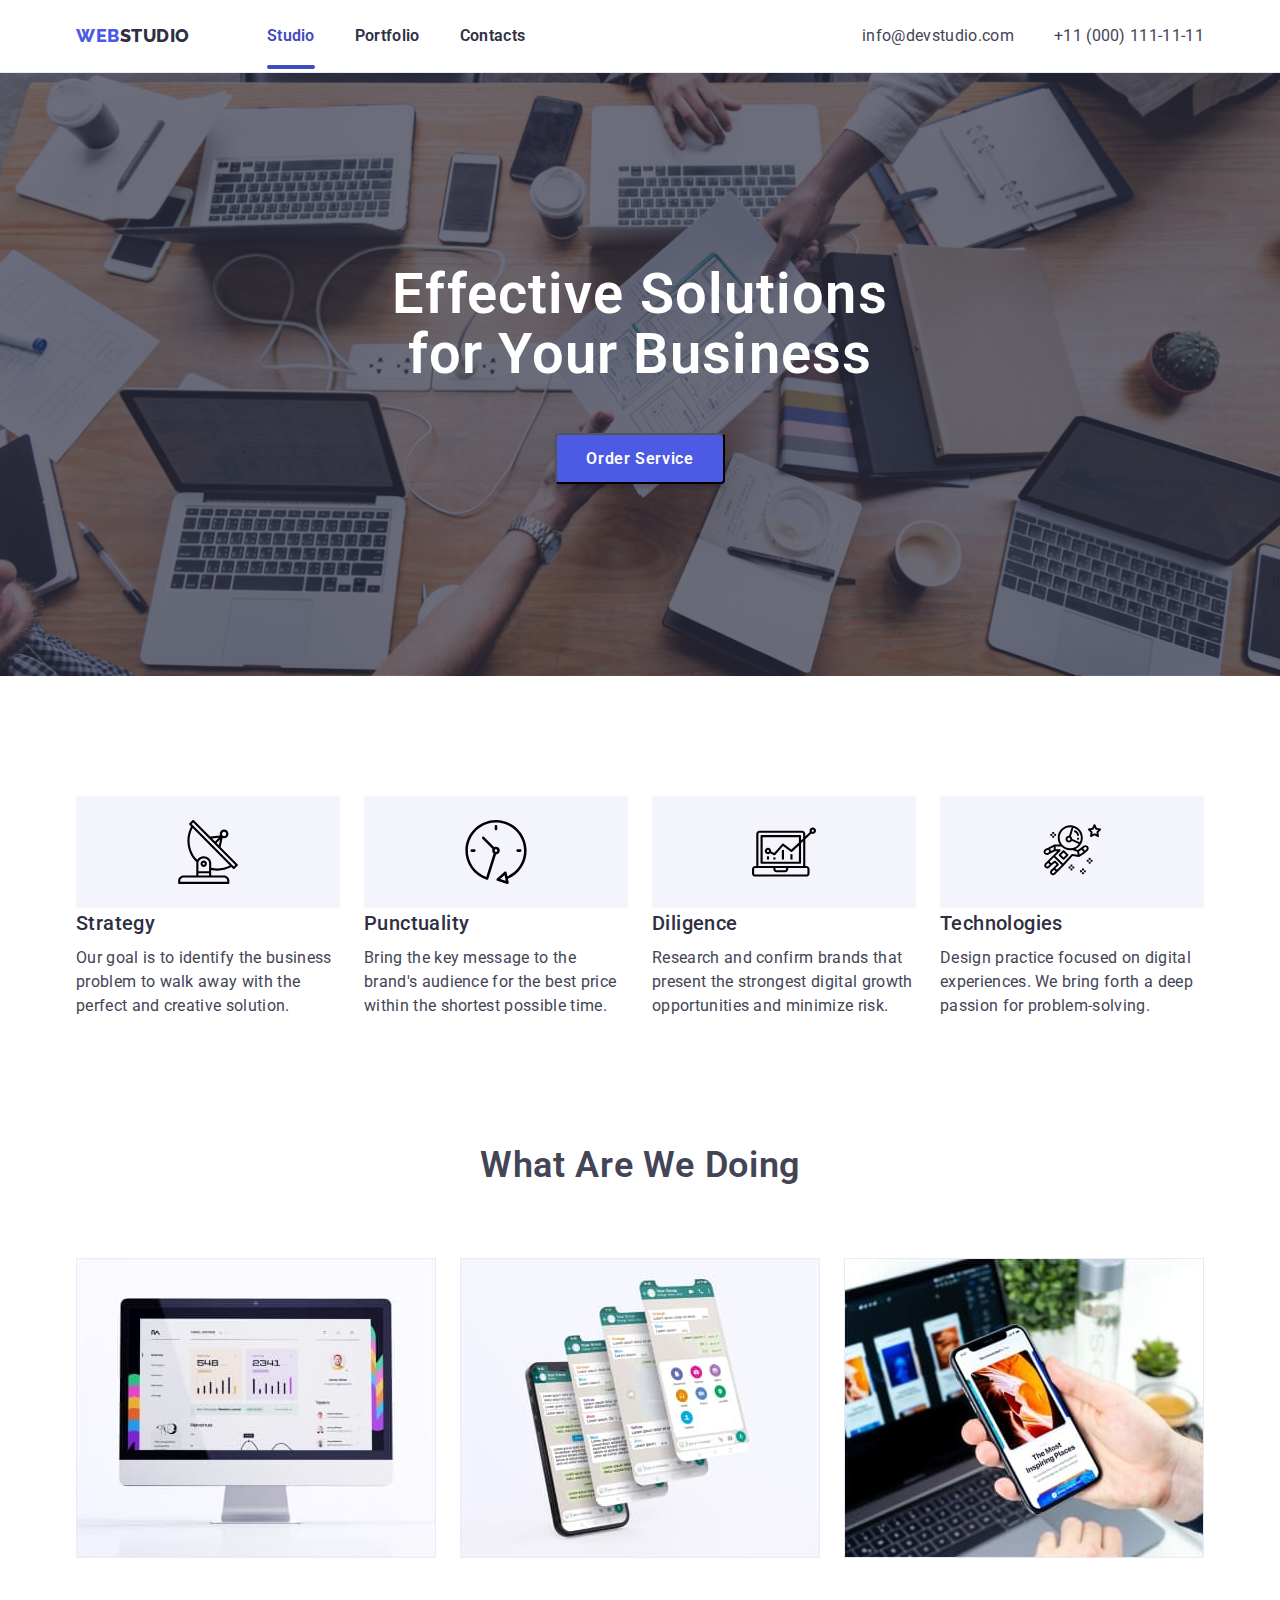
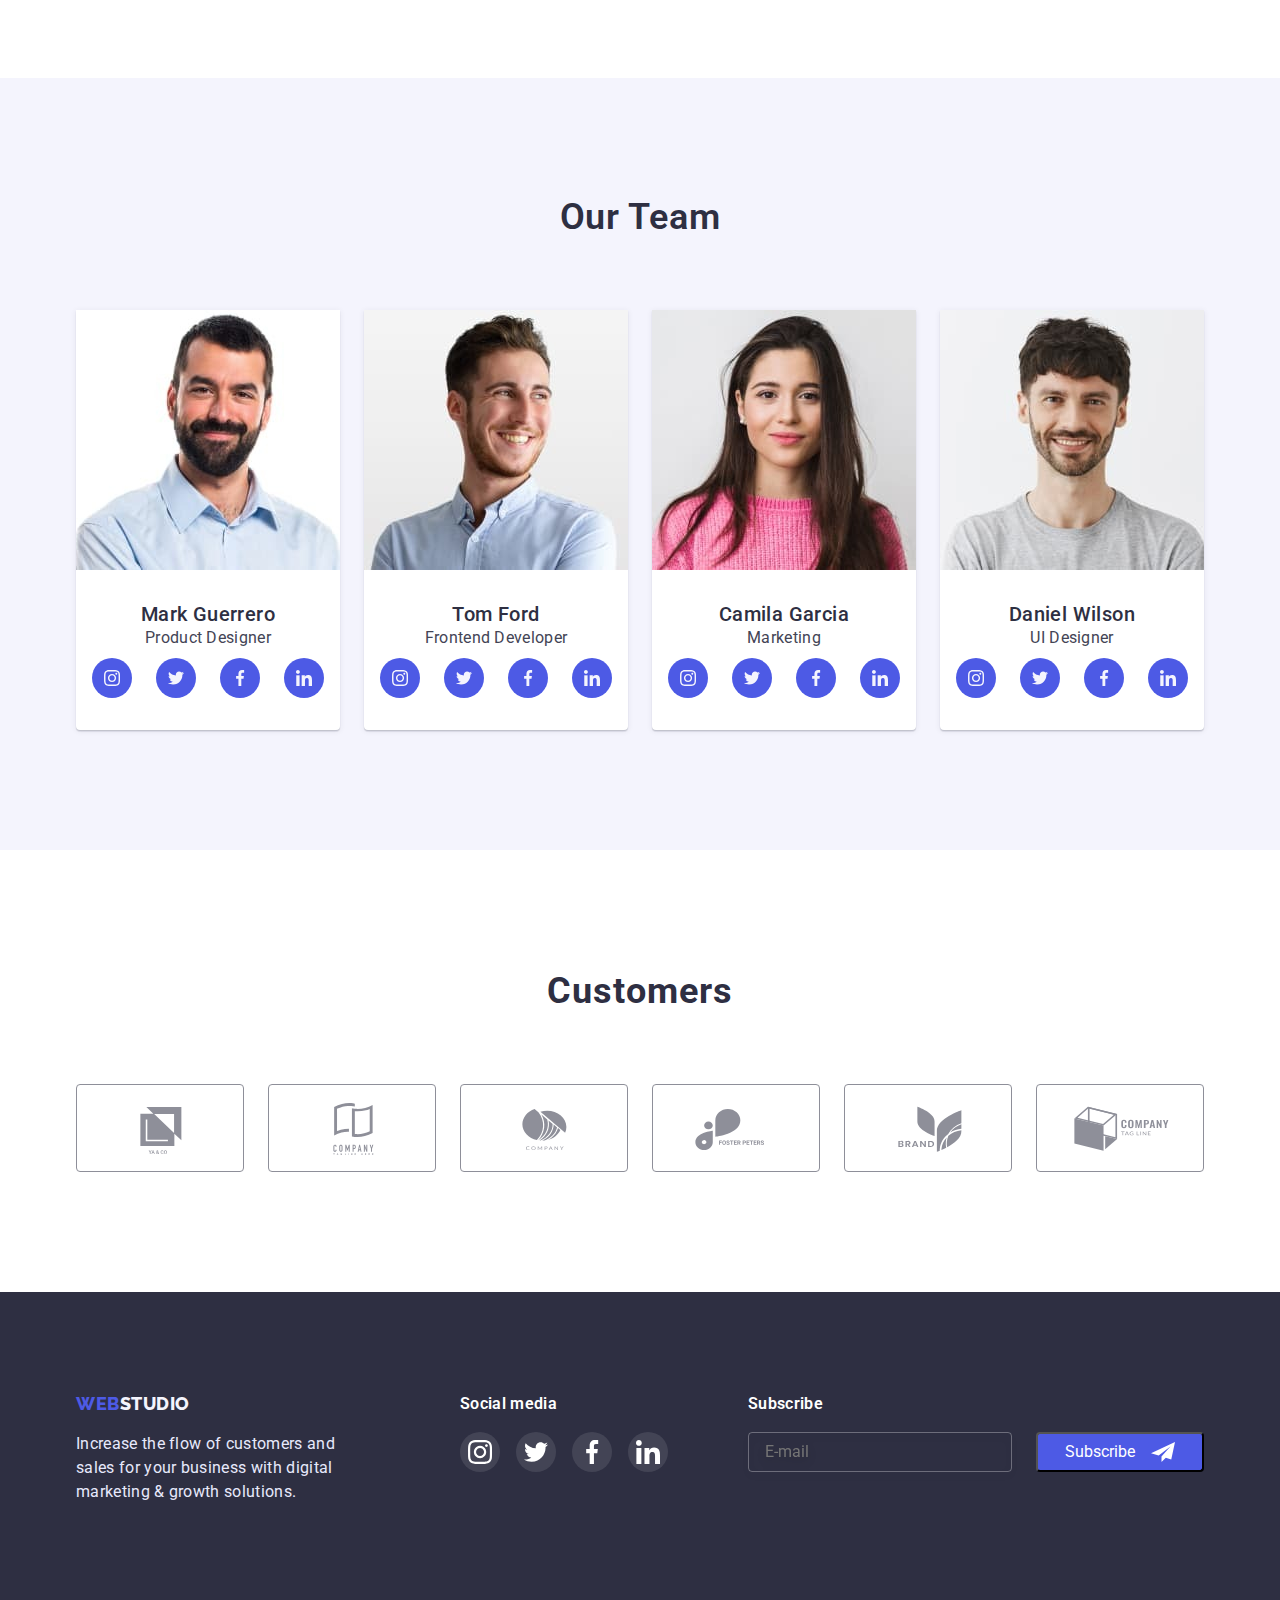
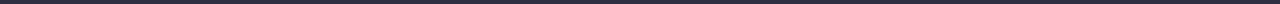
==== commit 1c91aa0a: "update-css" ====
--- a/index.html
+++ b/index.html
@@ -19,10 +19,10 @@
       <a class="header-logo link" href="./index.html"><span class="logo-web">Web</span>Studio</a>
       <ul class="header-list list">
         <li class="header-item">
-          <a class="header-link link" href="./index.html">Studio</a>
+          <a class="header-link link current" href="./index.html">Studio</a>
         </li>
         <li class="header-item">
-          <a class="header-link link current" href="./portfolio.html" link>Portfolio</a>
+          <a class="header-link link" href="./portfolio.html" link>Portfolio</a>
         </li>
         <li class="header-item">
           <a class="header-link link" href="">Contacts</a>
@@ -339,7 +339,7 @@
     </div>
   </footer>
   <!-- BACKDROP -->
-  <div class="backdrop" data-modal>
+  <div class="backdrop is-hidden" data-modal>
     <div class="modal">
       <form class="contact-form">
         <p class="title-form">Leave your contacts and we will call you back</p>
--- a/css/styles.css
+++ b/css/styles.css
@@ -428,8 +428,9 @@
   color: var(--hover-color);
   position: relative;
 }
+
 .current::after {
-  content:'';
+  content: "";
   position: absolute;
   left: 0;
   bottom: 0;
@@ -437,12 +438,11 @@
   height: 4px;
   border-radius: 2px;
   background-color: var(--hover-color);
-
 }
 
 /* HERO */
 .hero {
-  background: #2e2f42;
+  background-color: #2e2f42;
   padding-top: 192px;
   padding-bottom: 192px;
   background-image: var(--gradient), url(../images/hero-bg.jpeg);
@@ -785,7 +785,14 @@
   padding-bottom: 8px;
   margin-right: 24px;
   color: rgba(255, 255, 255, 0.6);
-}
+  transition: border var(--transition-dur-and-func);
+}
+
+.suscribe-form-input:is(:hover, :focus) {
+  border: 1px solid #4d5ae5;
+  outline: none;
+}
+
 .suscribe-form-btn {
   background-color: #4d5ae5;
   border-radius: 4px;
@@ -868,18 +875,18 @@
 .overlay {
   font-style: 14px;
   background-color: #4d5ae5;
-  padding-top: 20px;
-  padding-bottom: 20px;
-  padding-left: 10px;
-  padding-right: 10px;
+  padding-top: 40px;
+  padding-left: 32px;
+  padding-right: 32px;
   position: absolute;
   left: 0;
   top: 0;
   color: rgba(244, 244, 253, 1);
   width: 100%;
   height: 100%;
-  overflow-y: hidden;
+  overflow: hidden;
   transform: translate(0, 100%);
+  transition: 250ms;
 }
 
 .portfolio-box-container {
@@ -929,6 +936,7 @@
   opacity: 0;
   visibility: hidden;
   pointer-events: none;
+  transform: translate(0, 0);
 }
 
 .modal {
@@ -945,6 +953,7 @@
   padding-right: 24px;
   padding-bottom: 24px;
   padding-top: 72px;
+  transition: 250ms;
 }
 
 .modal-close-btn {
@@ -988,6 +997,7 @@
   border: 1px solid rgba(33, 33, 33, 0.2);
   border-radius: 4px;
   padding-left: 34px;
+  transition: border var(--transition-dur-and-func);
 }
 
 .contact-form-input:focus {
@@ -1081,6 +1091,7 @@
   left: 16px;
   transform: translate(0, -50%);
   fill: #2e2f42;
+  transition: fill var(--transition-dur-and-func);
 }
 
 .terms-and-conditions:before {
